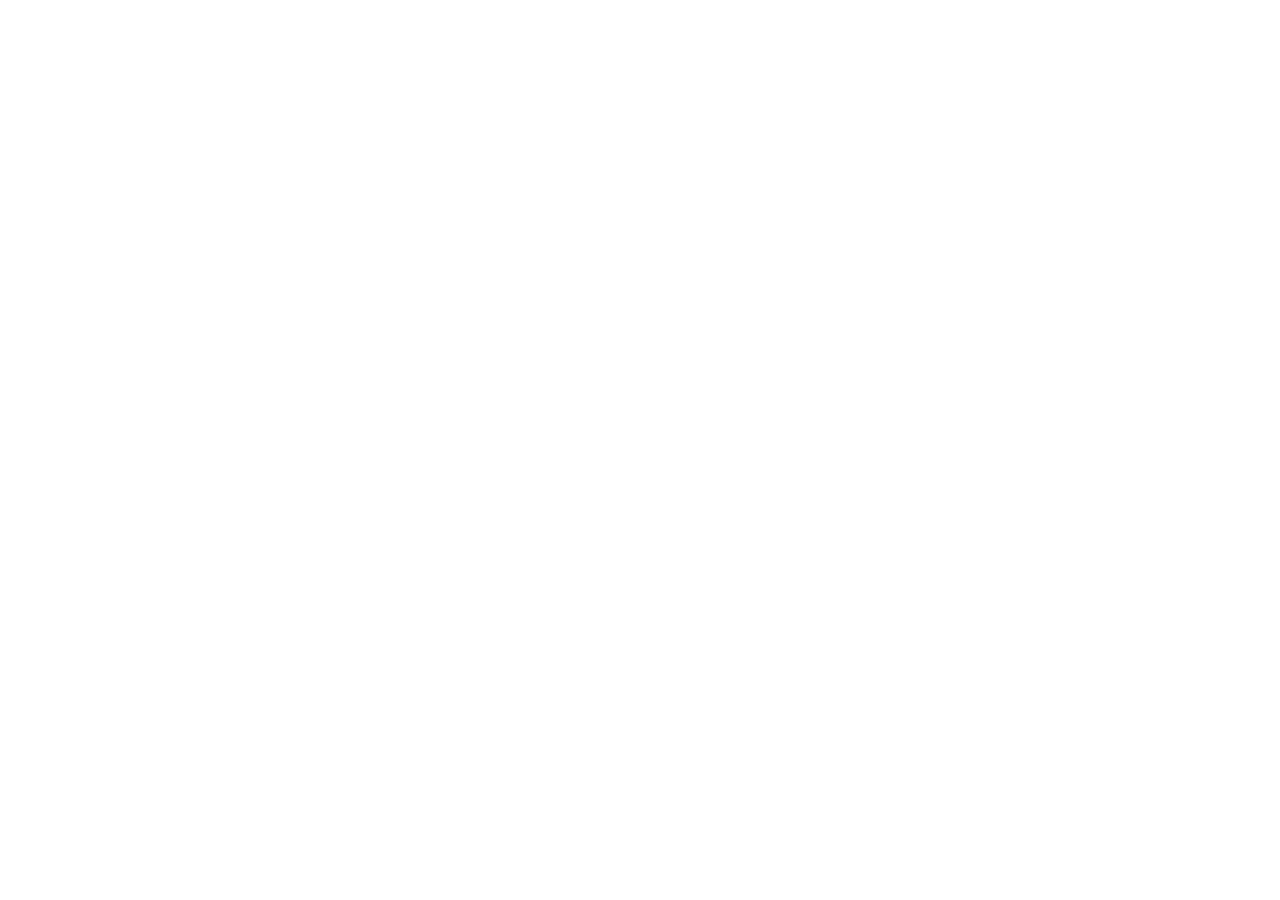
==== index.html @ df28694e "css" ====
<!DOCTYPE html>
<html lang="en">
<head>
    <meta charset="UTF-8">
    <meta name="viewport" content="width=device-width, initial-scale=1.0">
    <link rel="stylesheet" href="./styles/styles.css">
    <link rel="shortcut icon" href="favicon.ico" type="image/x-icon">
    <title>Document</title>
</head>
<body>
    
</body>
</html>
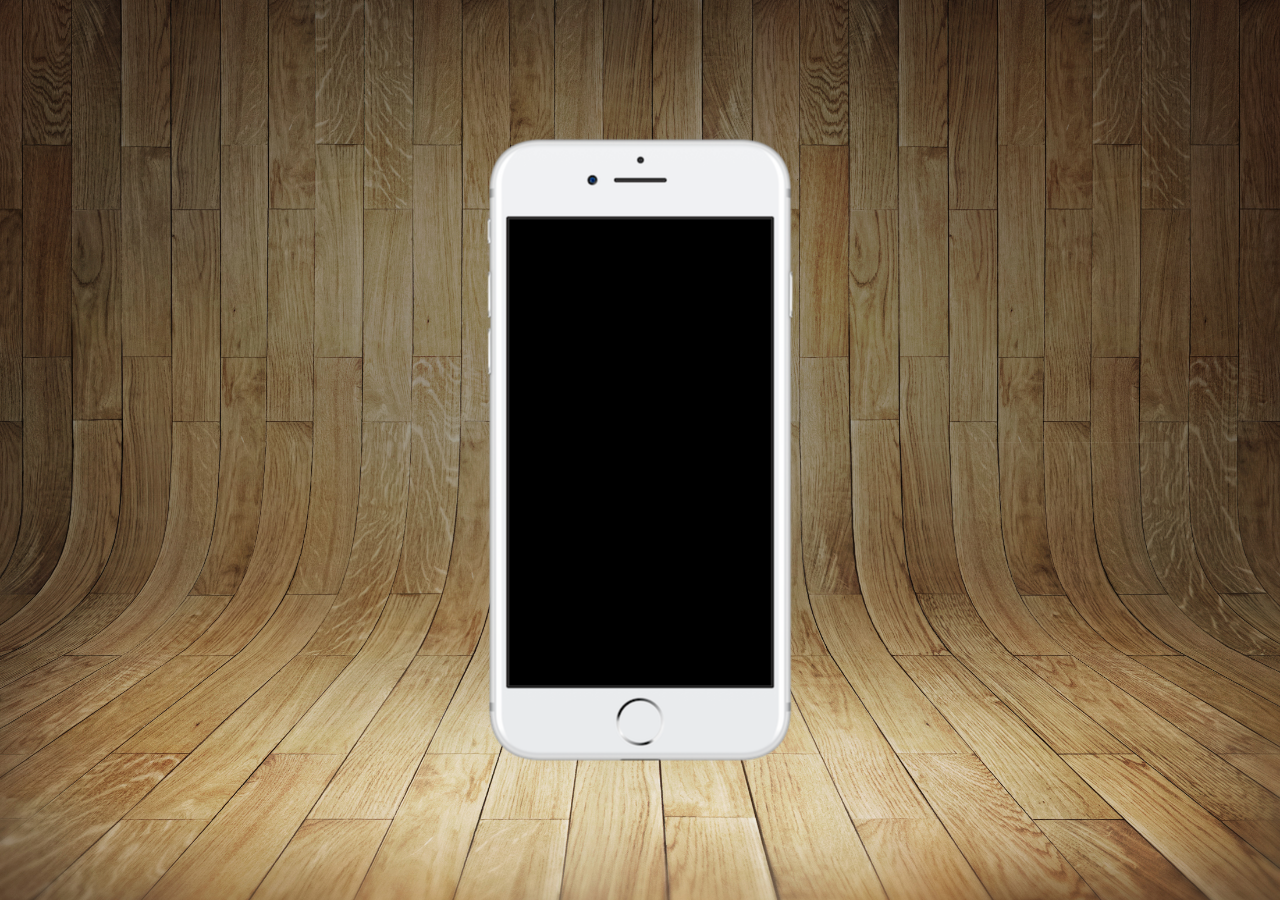
==== commit 1f4eca13: "." ====
--- a/index.html
+++ b/index.html
@@ -1,13 +1,21 @@
 <!DOCTYPE html>
-<html lang="en">
+<html lang="pt-br">
 <head>
     <meta charset="UTF-8">
     <meta name="viewport" content="width=device-width, initial-scale=1.0">
     <link rel="stylesheet" href="./styles/styles.css">
     <link rel="shortcut icon" href="favicon.ico" type="image/x-icon">
-    <title>Document</title>
+    <title>Projeto Redes Sociais</title>
 </head>
 <body>
-    
+    <main>
+        <section id="telefone">
+
+        </section>
+        <section id="redes-sociais">
+
+        </section>
+    </main>
+    <footer></footer>
 </body>
 </html>
--- a/styles/styles.css
+++ b/styles/styles.css
@@ -0,0 +1,34 @@
+@charset "UTF-8";
+
+* {
+    margin: 0;
+    padding: 0;
+    font-family: Arial, Helvetica, sans-serif;
+}
+
+html, body {
+    height: 100vh;
+    width: 100vw;
+    background-color: black;
+}
+
+body {
+    background: url(../imagens/fundo-madeira.jpg) no-repeat top center;
+    background-size: cover;
+    background-attachment: fixed;
+}
+
+main {
+    height: 100vh;
+    position: relative;
+}
+
+#telefone {
+    position: absolute;
+    top: 50%;
+    left: 50%;
+    transform: translate(-50%, -50%);
+    height: 627px;
+    width: 311px;
+    background: url(../imagens/frame-iphone.png) no-repeat;
+}
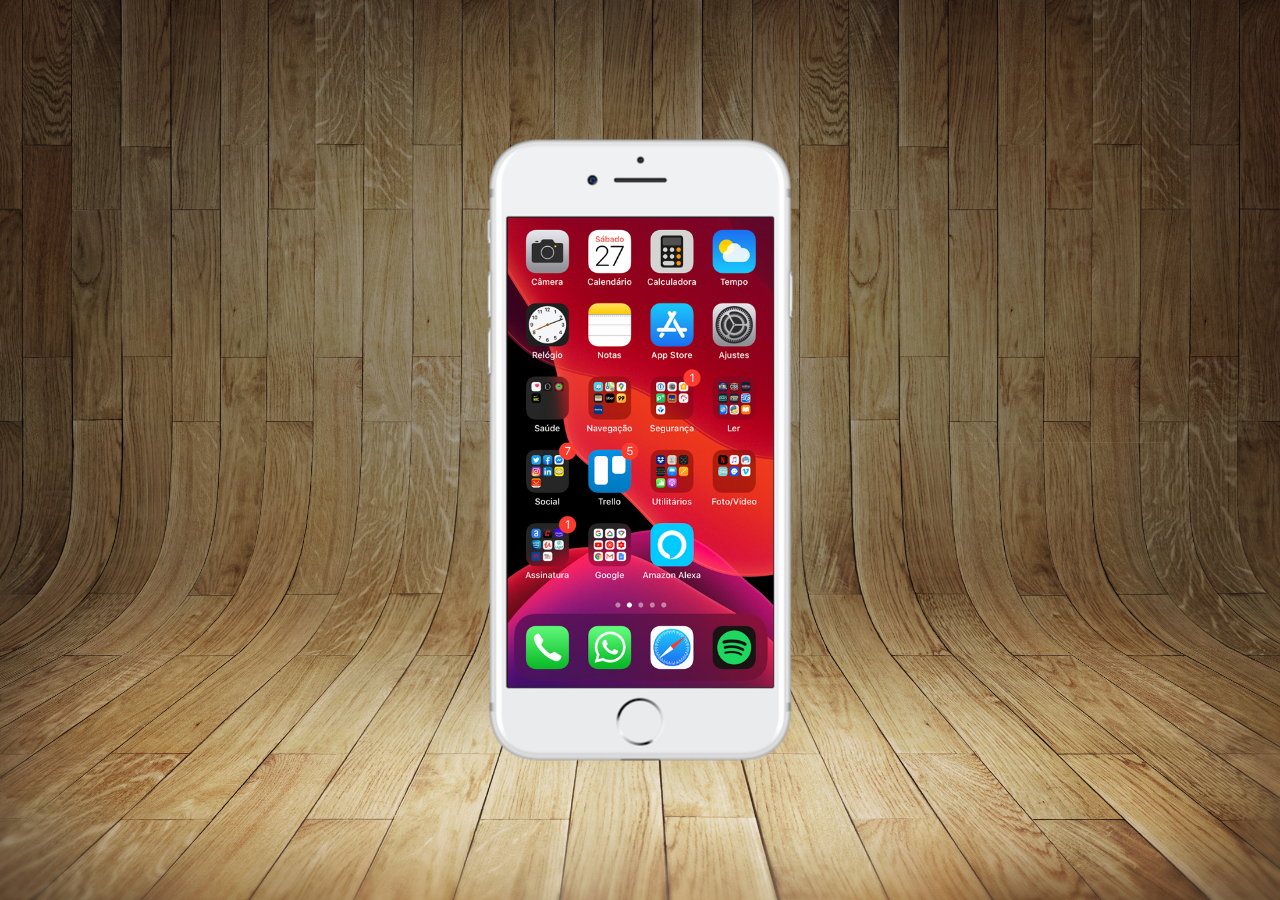
==== commit d53a59bb: "tela home" ====
--- a/index.html
+++ b/index.html
@@ -10,7 +10,7 @@
 <body>
     <main>
         <section id="telefone">
-
+            <iframe src="home.html" name="tela" id="tela" frameborder="0"></iframe>
         </section>
         <section id="redes-sociais">
 
--- a/styles/styles.css
+++ b/styles/styles.css
@@ -31,4 +31,12 @@
     height: 627px;
     width: 311px;
     background: url(../imagens/frame-iphone.png) no-repeat;
+}
+
+#tela {
+    position: relative;
+    top: 81px;
+    left: 23px;
+    width: 266px;
+    height: 470px;
 }
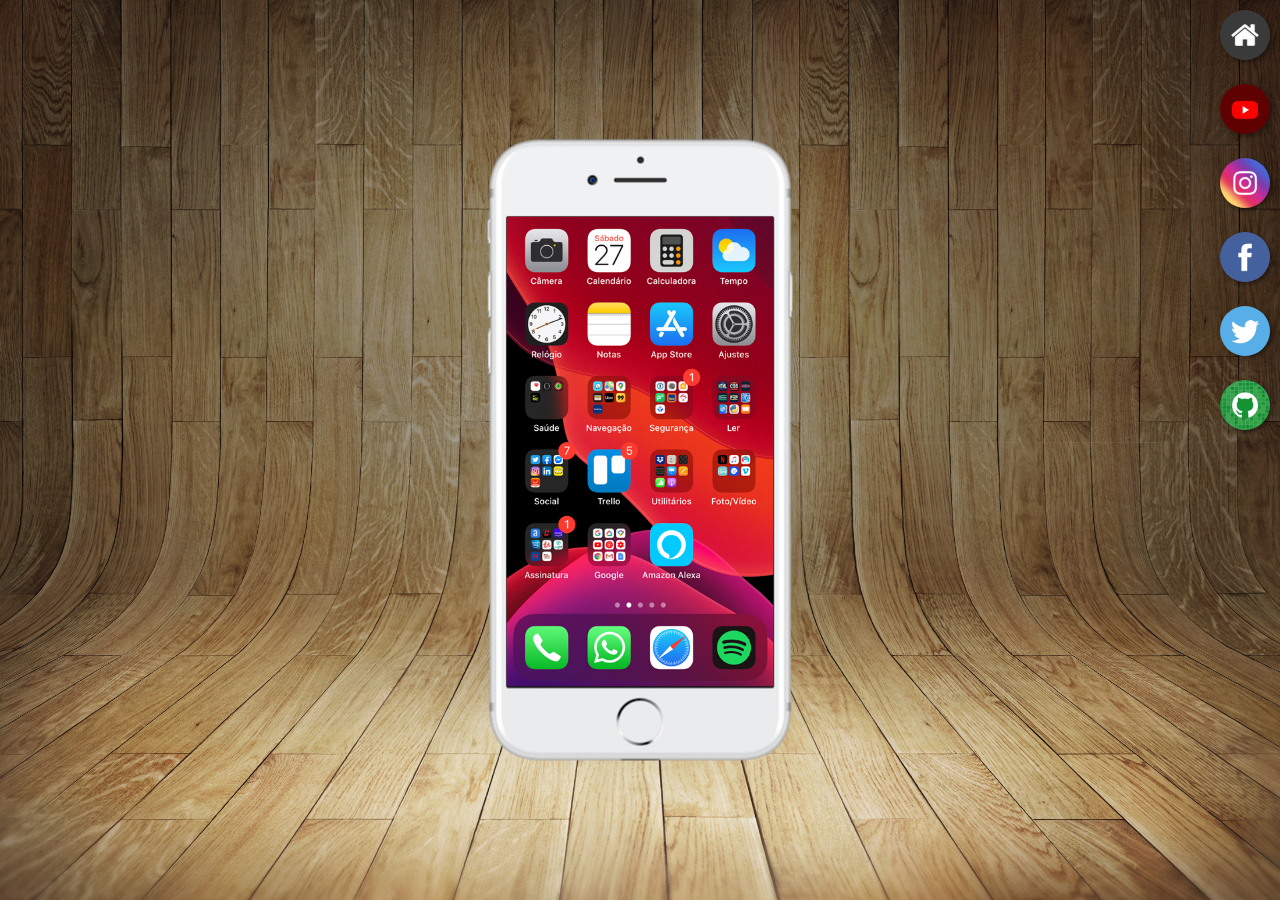
==== commit c76963f5: "botões" ====
--- a/index.html
+++ b/index.html
@@ -10,10 +10,17 @@
 <body>
     <main>
         <section id="telefone">
-            <iframe src="home.html" name="tela" id="tela" frameborder="0"></iframe>
+            <iframe scrolling="no" src="home.html" name="tela" id="tela" frameborder="0">
+                Seu navegador não é compatível com iframe.
+            </iframe>
         </section>
         <section id="redes-sociais">
-
+            <a href="#" target="tela"><img src="imagens/logo-home.jpg" alt="home"></a>
+            <a href="#" target="tela"><img src="imagens/logo-youtube.jpg" alt="youtube"></a>
+            <a href="#" target="tela"><img src="imagens/logo-instagram.jpg" alt="instagram"></a>
+            <a href="#" target="tela"><img src="imagens/logo-facebook.jpg" alt="facebook"></a>
+            <a href="#" target="tela"><img src="imagens/logo-twitter.jpg" alt="twitter"></a>
+            <a href="#" target="tela"><img src="imagens/logo-github.jpg" alt="github"></a>
         </section>
     </main>
     <footer></footer>
--- a/styles/styles.css
+++ b/styles/styles.css
@@ -35,8 +35,29 @@
 
 #tela {
     position: relative;
-    top: 81px;
-    left: 23px;
-    width: 266px;
+    top: 80px;
+    left: 22px;
+    width: 267px;
     height: 470px;
-}+}
+
+#redes-sociais {
+    display: flex;
+    flex-direction: column;
+    align-items: flex-end;
+
+    img {
+    width: 50px;
+    margin: 10px;
+    border-radius: 50%;
+    box-shadow: 2px 2px 5px rgba(0, 0, 0, 0.479);
+    box-sizing: border-box;
+
+    &:hover {
+        opacity: 100%;
+        border: 2px solid rgba(0, 0, 0, 0.103);
+        transform: translate(-2px, -2px);
+        transition-duration: 0.5s;
+    }
+    }
+}
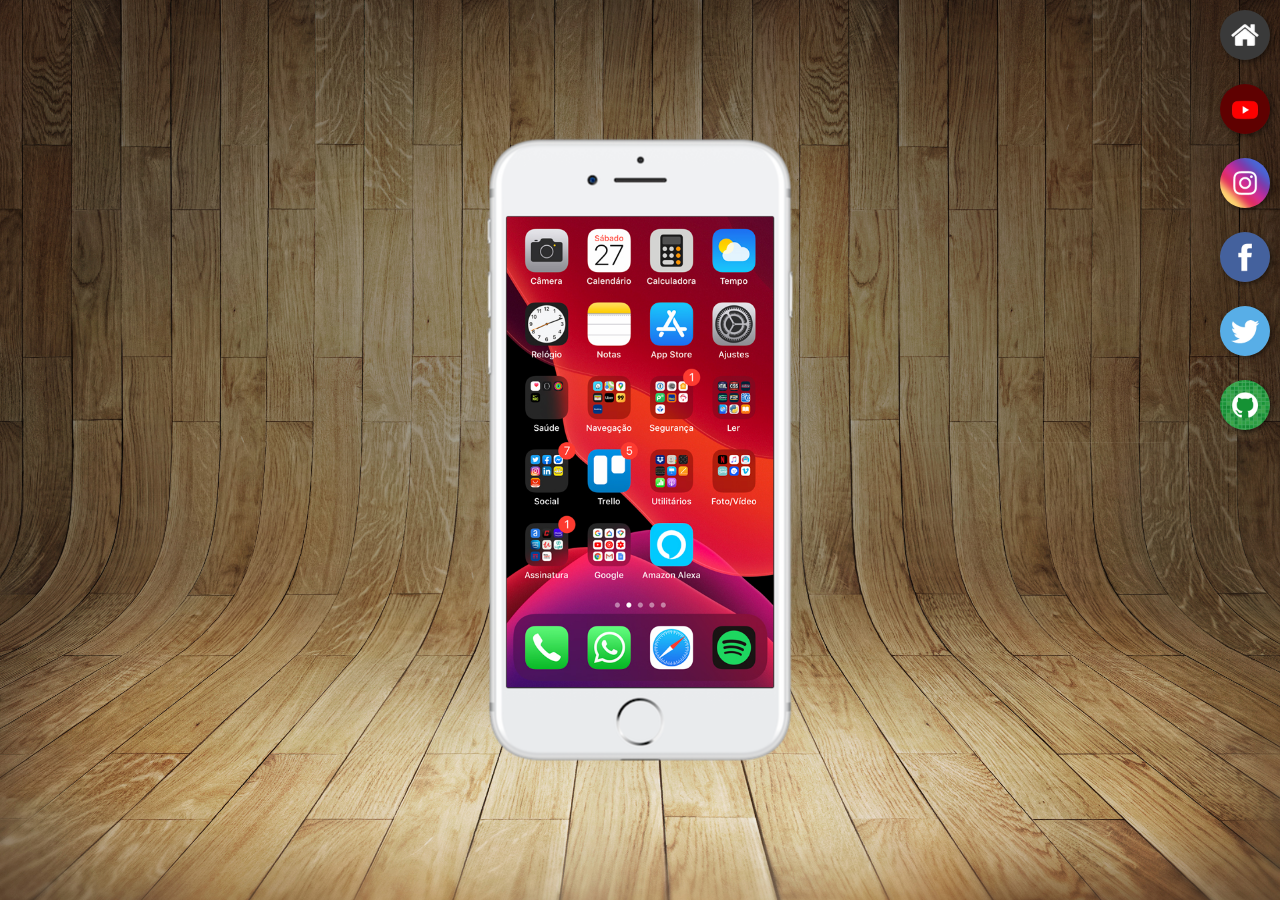
==== commit 48681f0d: "paginas" ====
--- a/index.html
+++ b/index.html
@@ -10,17 +10,17 @@
 <body>
     <main>
         <section id="telefone">
-            <iframe scrolling="no" src="home.html" name="tela" id="tela" frameborder="0">
+            <iframe src="home.html" name="tela" id="tela" frameborder="0">
                 Seu navegador não é compatível com iframe.
             </iframe>
         </section>
         <section id="redes-sociais">
-            <a href="#" target="tela"><img src="imagens/logo-home.jpg" alt="home"></a>
-            <a href="#" target="tela"><img src="imagens/logo-youtube.jpg" alt="youtube"></a>
-            <a href="#" target="tela"><img src="imagens/logo-instagram.jpg" alt="instagram"></a>
-            <a href="#" target="tela"><img src="imagens/logo-facebook.jpg" alt="facebook"></a>
-            <a href="#" target="tela"><img src="imagens/logo-twitter.jpg" alt="twitter"></a>
-            <a href="#" target="tela"><img src="imagens/logo-github.jpg" alt="github"></a>
+            <a href="home.html" target="tela"><img src="imagens/logo-home.jpg" alt="home"></a>
+            <a href="youtube.html" target="tela"><img src="imagens/logo-youtube.jpg" alt="youtube"></a>
+            <a href="instagram.html" target="tela"><img src="imagens/logo-instagram.jpg" alt="instagram"></a>
+            <a href="facebook.html" target="tela"><img src="imagens/logo-facebook.jpg" alt="facebook"></a>
+            <a href="twitter.html" target="tela"><img src="imagens/logo-twitter.jpg" alt="twitter"></a>
+            <a href="github.html" target="tela"><img src="imagens/logo-github.jpg" alt="github"></a>
         </section>
     </main>
     <footer></footer>
--- a/styles/styles.css
+++ b/styles/styles.css
@@ -38,7 +38,7 @@
     top: 80px;
     left: 22px;
     width: 267px;
-    height: 470px;
+    height: 471px;
 }
 
 #redes-sociais {
